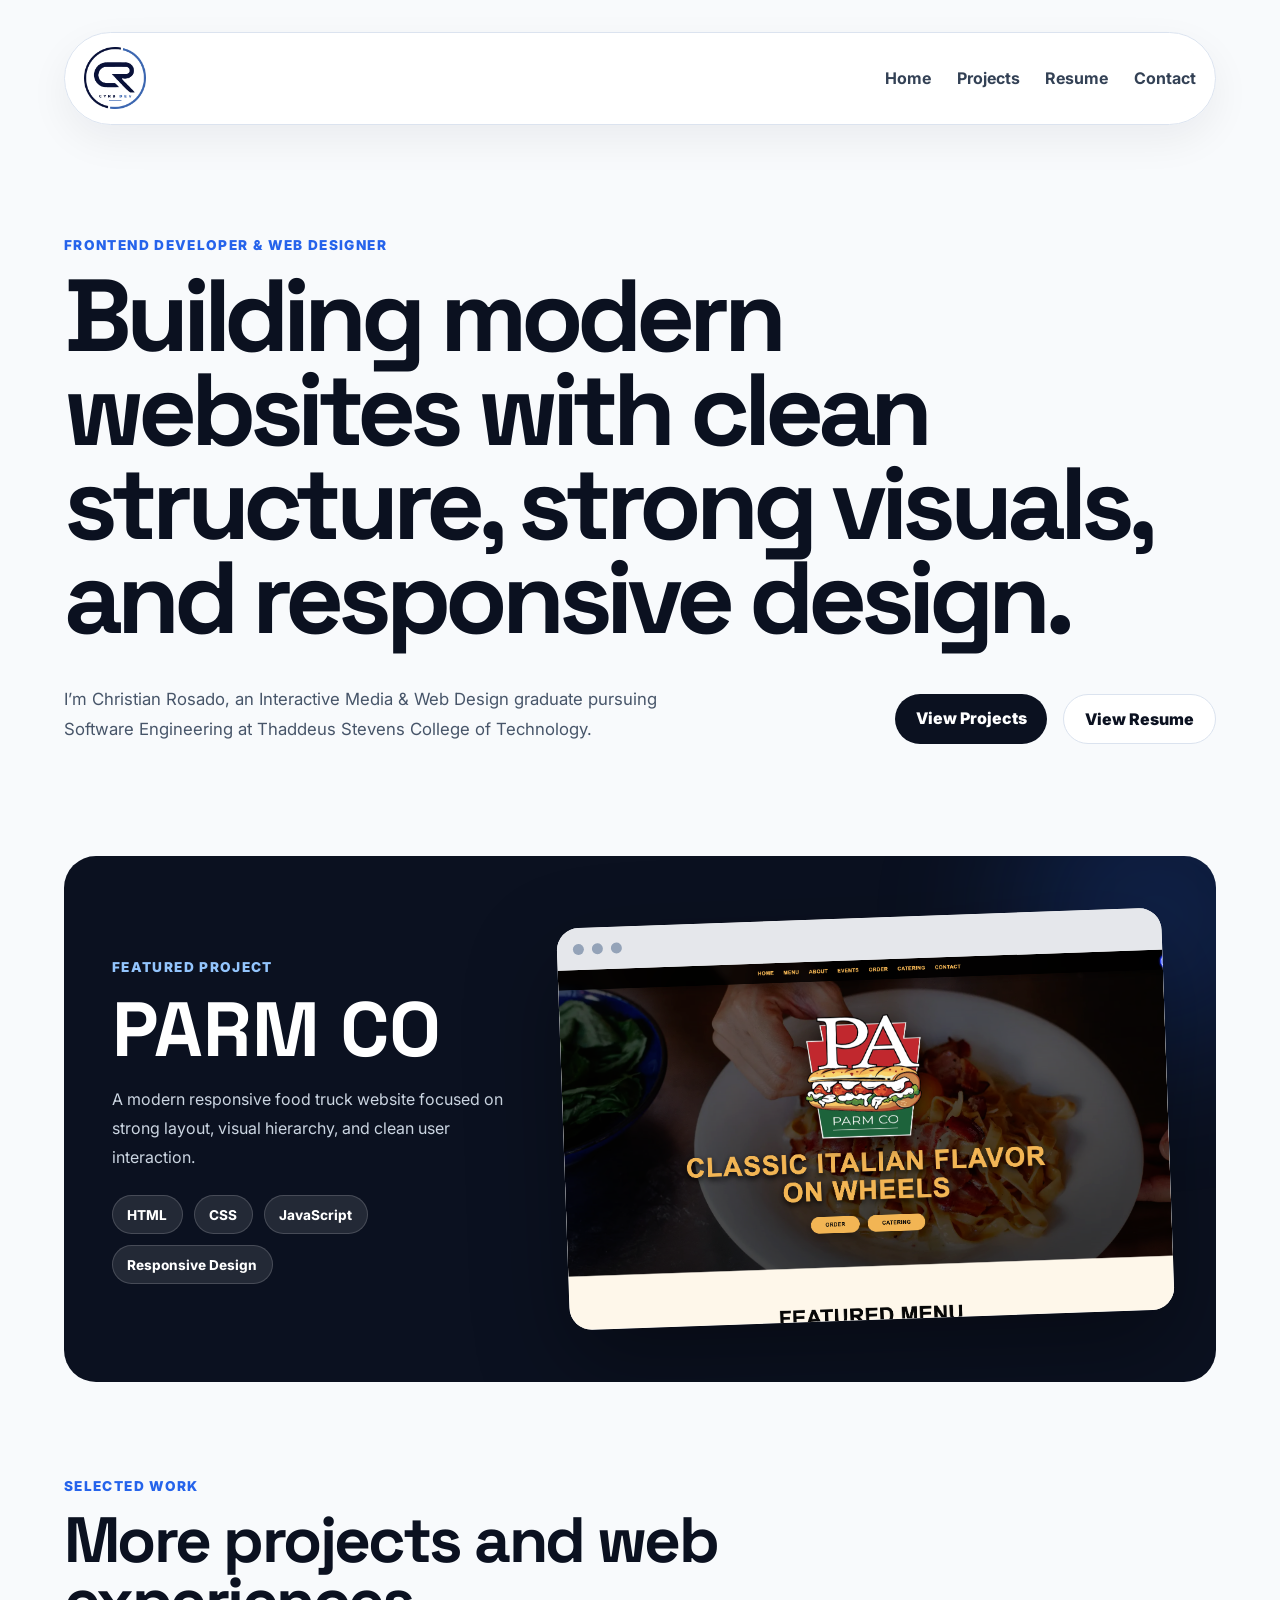
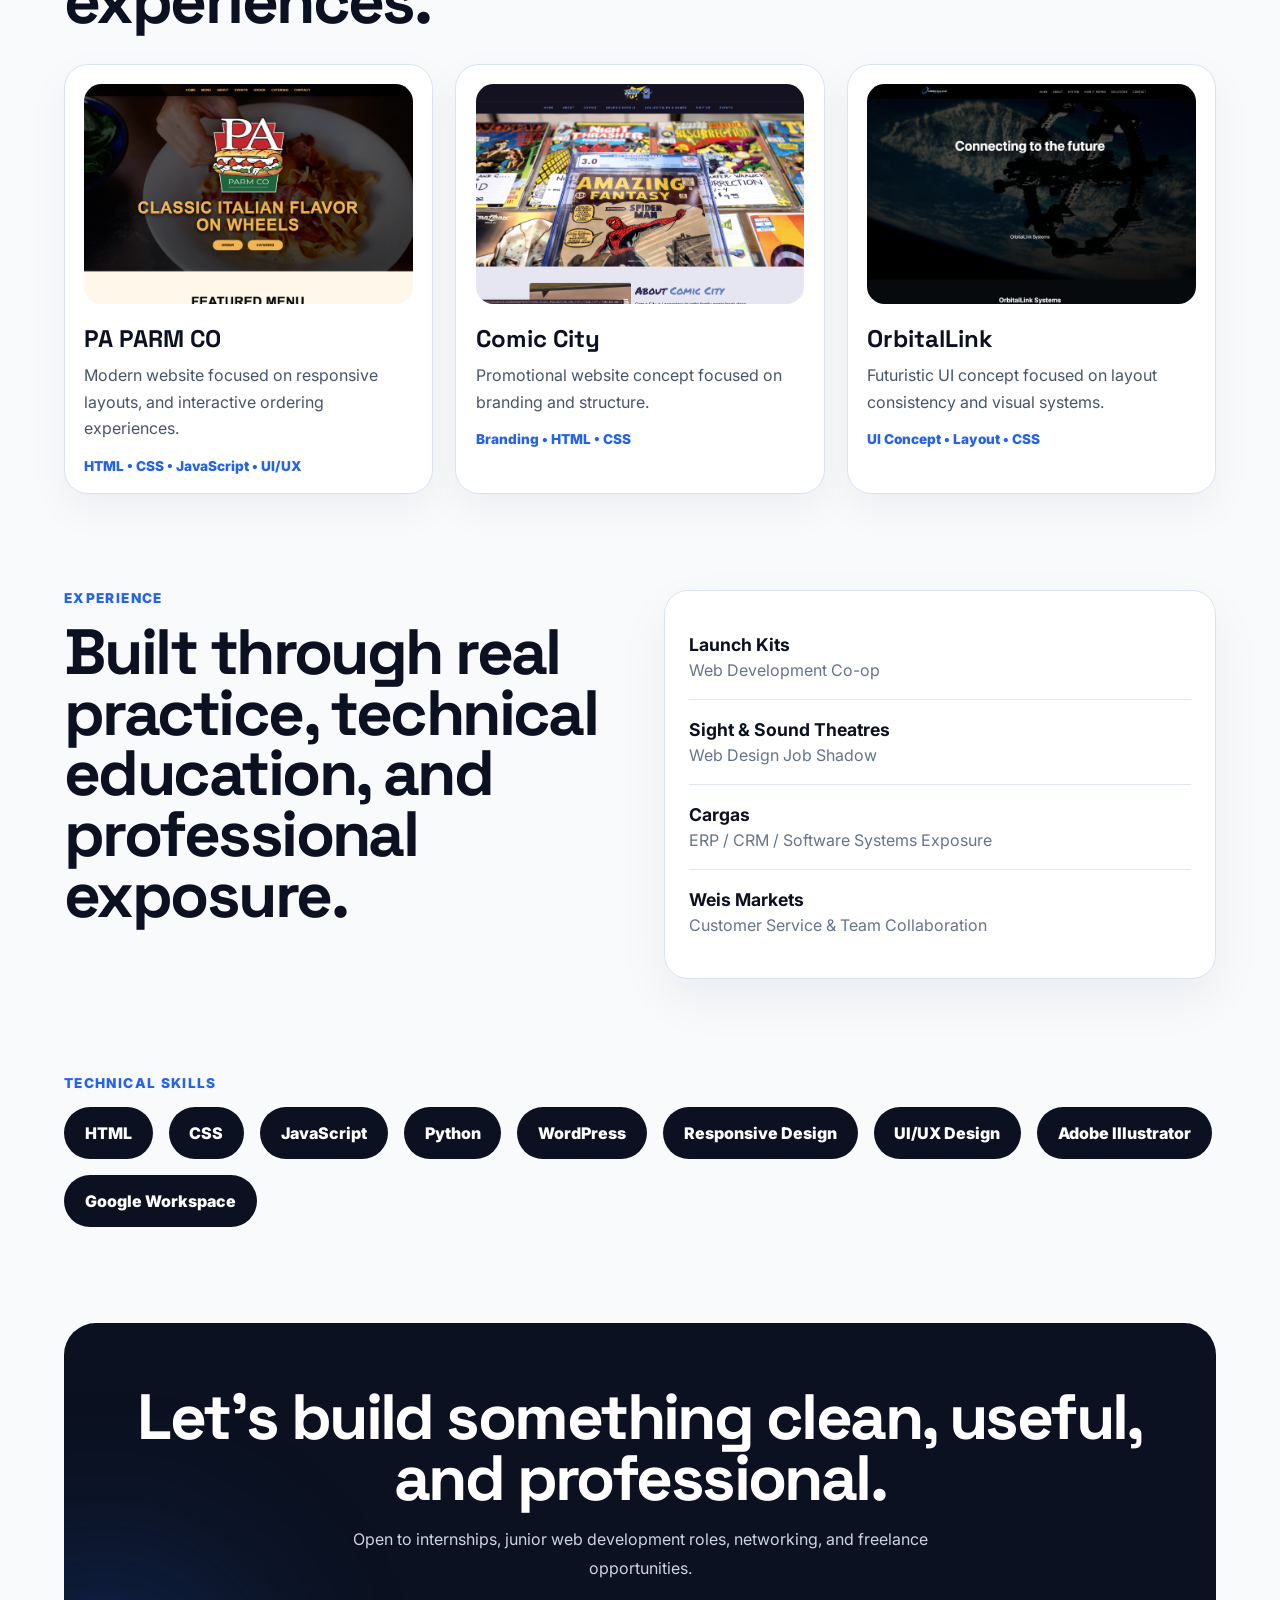
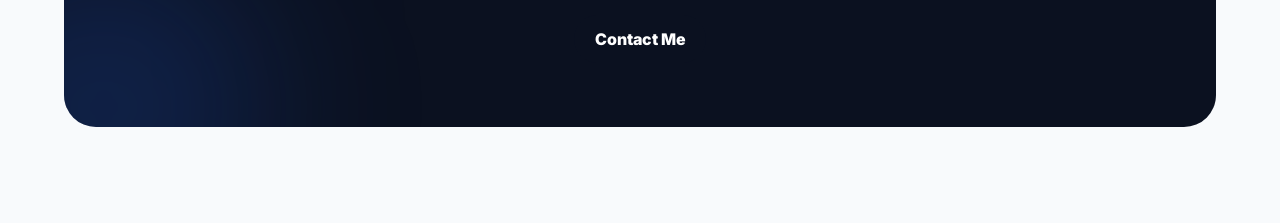
==== index.html @ ddb16501 "Code Finished_2026" ====
<html lang="en">
    <head>
        <meta charset="UTF-8">
        <meta name="viewport" content="width=device-width, initial-scale=1.0">
        <title>Christian Rosado | Portfolio</title>
        <link rel="stylesheet" href="style.css">
    <!--FONTS LINKS / Space Grotesk-->
        <link rel="preconnect" href="https://fonts.googleapis.com">
        <link rel="preconnect" href="https://fonts.gstatic.com" crossorigin>
        <link href="https://fonts.googleapis.com/css2?family=Space+Grotesk:wght@300..700&display=swap" rel="stylesheet">
    <!--FONTS LINKS / Inter-->
        <link rel="preconnect" href="https://fonts.googleapis.com">
        <link rel="preconnect" href="https://fonts.gstatic.com" crossorigin>
        <link href="https://fonts.googleapis.com/css2?family=Inter:ital,opsz,wght@0,14..32,100..900;1,14..32,100..900&family=Space+Grotesk:wght@300..700&display=swap" rel="stylesheet">
    </head>
    <body>
        <header class="siteHeader">
            <a href="index.html" class="logo">
                <img src="img/White_Version_CR.webp" alt="Christian Rosado Logo">
            </a>
    
            <nav>
                <ul>
                    <li><a href="index.html">Home</a></li>
                    <li><a href="projects.html">Projects</a></li>
                    <li><a href="resume.html">Resume</a></li>
                    <li><a href="contact.html">Contact</a></li>
                </ul>
            </nav>
        </header>
    
        <main>
            <!-- HERO -->
            <section class="hero">
                <p class="eyebrow">Frontend Developer & Web Designer</p>
    
                <h1>
                    Building modern websites with clean structure, strong visuals, and responsive design.
                </h1>
    
                <div class="heroBottom">
                    <p>
                        I’m Christian Rosado, an Interactive Media & Web Design graduate
                        pursuing Software Engineering at Thaddeus Stevens College of Technology.
                    </p>
    
                    <div class="heroButtons">
                        <a href="projects.html" class="btn primaryBtn">View Projects</a>
                        <a href="resume.html" class="btn secondaryBtn">View Resume</a>
                    </div>
                </div>
            </section>
    
            <!-- FEATURED PROJECT 1 -->
            <section class="projectShowcase">
                <div class="projectInfo">
                    <p class="eyebrow">Featured Project</p>
                    <h2>PARM CO</h2>
                    <p>
                        A modern responsive food truck website focused on strong layout,
                        visual hierarchy, and clean user interaction.
                    </p>
    
                    <div class="tags">
                        <span>HTML</span>
                        <span>CSS</span>
                        <span>JavaScript</span>
                        <span>Responsive Design</span>
                    </div>
                </div>
    
                <div class="projectVisual parmVisual">
                    <div class="browserMockup">
                        <div class="mockupTop">
                            <span></span>
                            <span></span>
                            <span></span>
                        </div>
                        <div class="mockupScreen">
                            <img src="img/cite.png" alt="PARM CO website preview">
                        </div>
                    </div>
                </div>
            </section>
    
            <!-- PROJECT GRID -->
            <section class="workSection">
                <div class="sectionHeader">
                    <p class="eyebrow">Selected Work</p>
                    <h2>More projects and web experiences.</h2>
                </div>
    
                <div class="workGrid">
                    <article class="workCard">
                        <div class="workPreview eaglesPreview">
                            <img src="img/cite.png" alt="">
                        </div>
                        <h3>PA PARM CO</h3>
                        <p>Modern website focused on responsive layouts, and interactive ordering experiences.</p>
                        <span>HTML • CSS • JavaScript • UI/UX</span>
                    </article>
    
                    <article class="workCard">
                        <div class="workPreview comicPreview">
                            <img src="img/cite3.png" alt="">
                        </div>
                        <h3>Comic City</h3>
                        <p>Promotional website concept focused on branding and structure.</p>
                        <span>Branding • HTML • CSS</span>
                    </article>
    
                    <article class="workCard">
                        <div class="workPreview orbitalPreview">
                            <img src="img/cite2.png" alt="">
                        </div>
                        <h3>OrbitalLink</h3>
                        <p>Futuristic UI concept focused on layout consistency and visual systems.</p>
                        <span>UI Concept • Layout • CSS</span>
                    </article>
                </div>
            </section>
    
            <!-- EXPERIENCE -->
            <section class="experienceSection">
                <div>
                    <p class="eyebrow">Experience</p>
                    <h2>Built through real practice, technical education, and professional exposure.</h2>
                </div>
    
                <div class="experienceList">
                    <div class="experienceItem">
                        <strong>Launch Kits</strong>
                        <p>Web Development Co-op</p>
                    </div>
    
                    <div class="experienceItem">
                        <strong>Sight & Sound Theatres</strong>
                        <p>Web Design Job Shadow</p>
                    </div>
    
                    <div class="experienceItem">
                        <strong>Cargas</strong>
                        <p>ERP / CRM / Software Systems Exposure</p>
                    </div>
    
                    <div class="experienceItem">
                        <strong>Weis Markets</strong>
                        <p>Customer Service & Team Collaboration</p>
                    </div>
                </div>
            </section>
    
            <!-- SKILLS -->
            <section class="skillsSection">
                <p class="eyebrow">Technical Skills</p>
    
                <div class="skillsTrack">
                    <span>HTML</span>
                    <span>CSS</span>
                    <span>JavaScript</span>
                    <span>Python</span>
                    <span>WordPress</span>
                    <span>Responsive Design</span>
                    <span>UI/UX Design</span>
                    <span>Adobe Illustrator</span>
                    <span>Google Workspace</span>
                </div>
            </section>
    
            <!-- CONTACT -->
            <section class="contactCTA">
                <h2>Let’s build something clean, useful, and professional.</h2>
                <p>
                    Open to internships, junior web development roles, networking,
                    and freelance opportunities.
                </p>
    
                <a href="contact.html" class="btn primaryBtn">Contact Me</a>
            </section>
        </main>
    </body>
</html>
---- style.css ----
/* ================================
   01. RESET & BASE
================================ */

*,
*::before,
*::after {
    margin: 0;
    padding: 0;
    box-sizing: border-box;
}

:root {
    --bg: #f8fafc;
    --dark: #0b1120;
    --text: #0b1120;
    --muted: #475569;
    --soft-muted: #64748b;
    --border: #dbe3ef;
    --line: #e2e8f0;
    --blue: #2563eb;
    --blue-soft: #93c5fd;
    --white: #ffffff;
    --card-shadow: 0 20px 50px rgba(15, 23, 42, 0.06);
    --hover-shadow: 0 25px 70px rgba(15, 23, 42, 0.13);
    --radius-lg: 2rem;
    --radius-md: 1.5rem;
    --radius-sm: 1rem;
    --transition: 0.25s ease;
}

html {
    scroll-behavior: smooth;
}

body {
    font-family: 'Inter', sans-serif;
    background: var(--bg);
    color: var(--text);
}

h1,
h2,
h3 {
    font-family: 'Space Grotesk', sans-serif;
}

a {
    text-decoration: none;
}

img {
    max-width: 100%;
    display: block;
}

/* ================================
   02. HEADER / NAV
================================ */

.siteHeader {
    width: min(1180px, 90%);
    margin: 2rem auto;
    padding: 0.9rem 1.2rem;
    background: rgba(255, 255, 255, 0.88);
    border: 1px solid var(--border);
    border-radius: 999px;
    display: flex;
    align-items: center;
    justify-content: space-between;
    box-shadow: 0 15px 40px rgba(15, 23, 42, 0.06);
    position: sticky;
    top: 1rem;
    z-index: 10;
    backdrop-filter: blur(16px);
    transition: box-shadow var(--transition), transform var(--transition), background var(--transition);
}

.siteHeader.scrolled {
    background: rgba(255, 255, 255, 0.96);
    box-shadow: 0 20px 55px rgba(15, 23, 42, 0.12);
}

.logo img {
    width: 62px;
    transition: transform var(--transition);
}

.logo:hover img {
    transform: rotate(-4deg) scale(1.04);
}

nav ul {
    display: flex;
    list-style: none;
    gap: 1.6rem;
}

nav a {
    color: #334155;
    font-weight: 700;
    position: relative;
    transition: color var(--transition);
}

nav a::after {
    content: "";
    width: 0;
    height: 2px;
    background: var(--blue);
    position: absolute;
    left: 0;
    bottom: -6px;
    border-radius: 999px;
    transition: width var(--transition);
}

nav a:hover {
    color: var(--blue);
}

nav a:hover::after {
    width: 100%;
}

/* ================================
   03. BUTTONS
================================ */

.btn {
    display: inline-block;
    padding: 0.9rem 1.3rem;
    border-radius: 999px;
    font-weight: 850;
    transition:
        transform var(--transition),
        background var(--transition),
        color var(--transition),
        border-color var(--transition),
        box-shadow var(--transition);
}

.btn:hover {
    transform: translateY(-3px);
}

.primaryBtn {
    background: var(--dark);
    color: var(--white);
}

.primaryBtn:hover {
    box-shadow: 0 15px 35px rgba(11, 17, 32, 0.22);
}

.secondaryBtn {
    background: var(--white);
    color: var(--dark);
    border: 1px solid var(--border);
}

.secondaryBtn:hover {
    border-color: var(--blue);
    color: var(--blue);
}

/* ================================
   04. HERO
================================ */

.hero {
    width: min(1180px, 90%);
    margin: 0 auto;
    padding: 5rem 0 4rem;
}

.eyebrow {
    text-transform: uppercase;
    letter-spacing: 0.1em;
    color: var(--blue);
    font-size: 0.85rem;
    font-weight: 850;
    margin-bottom: 1rem;
}

.hero h1 {
    font-size: clamp(3.8rem, 8vw, 7.8rem);
    line-height: 0.92;
    letter-spacing: -0.06em;
    max-width: 1100px;
}

.heroBottom {
    margin-top: 2rem;
    display: flex;
    justify-content: space-between;
    gap: 3rem;
    align-items: flex-end;
}

.heroBottom p {
    max-width: 620px;
    color: var(--muted);
    line-height: 1.8;
    font-size: 1.05rem;
}

.heroButtons {
    display: flex;
    gap: 1rem;
    flex-wrap: wrap;
    padding-top: 1rem;
}

/* ================================
   05. FEATURED PROJECT
================================ */

.projectShowcase {
    width: min(1180px, 90%);
    margin: 3rem auto;
    background: var(--dark);
    color: var(--white);
    border-radius: var(--radius-lg);
    padding: 3rem;
    display: grid;
    grid-template-columns: 0.8fr 1.2fr;
    gap: 3rem;
    align-items: center;
    overflow: hidden;
    position: relative;
}

.projectShowcase::before {
    content: "";
    width: 280px;
    height: 280px;
    background: rgba(37, 99, 235, 0.2);
    border-radius: 50%;
    filter: blur(70px);
    position: absolute;
    right: -80px;
    top: -80px;
}

.projectShowcase .eyebrow {
    color: var(--blue-soft);
}

.projectInfo {
    position: relative;
    z-index: 2;
}

.projectInfo h2 {
    font-size: clamp(3rem, 6vw, 6rem);
    line-height: 0.9;
    margin-bottom: 1.3rem;
}

.projectInfo p {
    color: #cbd5e1;
    line-height: 1.8;
    max-width: 520px;
}

.tags {
    display: flex;
    flex-wrap: wrap;
    gap: 0.7rem;
    margin-top: 1.5rem;
}

.tags span {
    background: rgba(255, 255, 255, 0.1);
    color: var(--white);
    border: 1px solid rgba(255, 255, 255, 0.16);
    padding: 0.65rem 0.9rem;
    border-radius: 999px;
    font-weight: 750;
    font-size: 0.85rem;
    transition: background var(--transition), transform var(--transition);
}

.tags span:hover {
    background: rgba(255, 255, 255, 0.16);
    transform: translateY(-2px);
}

.projectVisual {
    min-height: 430px;
    display: flex;
    align-items: center;
    justify-content: center;
    position: relative;
    z-index: 2;
}

.browserMockup {
    width: 100%;
    max-width: 650px;
    background: var(--white);
    border-radius: 1.4rem;
    overflow: hidden;
    transform: rotate(-2deg);
    box-shadow: 0 35px 90px rgba(0, 0, 0, 0.35);
    transition: transform 0.35s ease, box-shadow 0.35s ease;
}

.browserMockup:hover {
    transform: rotate(0deg) translateY(-8px);
    box-shadow: 0 45px 110px rgba(0, 0, 0, 0.45);
}

.mockupTop {
    height: 42px;
    background: #e5e7eb;
    display: flex;
    align-items: center;
    gap: 0.5rem;
    padding: 0 1rem;
}

.mockupTop span {
    width: 11px;
    height: 11px;
    background: #94a3b8;
    border-radius: 50%;
}

.mockupScreen {
    height: 360px;
    background: linear-gradient(135deg, #111827, #f59e0b);
    overflow: hidden;
}

.mockupScreen img {
    width: 100%;
    height: 100%;
    object-fit: cover;
    transition: transform 0.45s ease;
}

.browserMockup:hover .mockupScreen img {
    transform: scale(1.04);
}

/* ================================
   06. SHARED SECTIONS
================================ */

.workSection,
.experienceSection,
.skillsSection,
.contactCTA {
    width: min(1180px, 90%);
    margin: 6rem auto;
}

.sectionHeader {
    max-width: 760px;
    margin-bottom: 2rem;
}

.sectionHeader h2,
.experienceSection h2,
.contactCTA h2 {
    font-size: clamp(2.5rem, 5vw, 5rem);
    line-height: 0.95;
    letter-spacing: -0.04em;
}

/* ================================
   07. WORK GRID
================================ */

.workGrid {
    display: grid;
    grid-template-columns: repeat(3, 1fr);
    gap: 1.4rem;
}

.workCard {
    background: var(--white);
    border: 1px solid var(--border);
    border-radius: var(--radius-md);
    padding: 1.2rem;
    transition:
        transform var(--transition),
        border-color var(--transition),
        box-shadow var(--transition);
    box-shadow: 0 15px 40px rgba(15, 23, 42, 0.05);
}

.workCard:hover {
    transform: translateY(-9px);
    border-color: rgba(37, 99, 235, 0.35);
    box-shadow: var(--hover-shadow);
}

.workPreview {
    height: 220px;
    border-radius: 1.1rem;
    margin-bottom: 1.2rem;
    overflow: hidden;
    background: #e5e7eb;
    transition: transform var(--transition), filter var(--transition);
}

.workPreview img {
    width: 100%;
    height: 100%;
    object-fit: cover;
    display: block;
}

.workCard:hover .workPreview {
    transform: scale(0.98);
    filter: saturate(1.12);
}


.workCard h3 {
    font-size: 1.5rem;
    margin-bottom: 0.5rem;
}

.workCard p {
    color: var(--muted);
    line-height: 1.65;
    margin-bottom: 1rem;
}

.workCard span {
    color: var(--blue);
    font-size: 0.85rem;
    font-weight: 850;
}

/* ================================
   08. EXPERIENCE
================================ */

.experienceSection {
    display: grid;
    grid-template-columns: 1fr 1fr;
    gap: 3rem;
    align-items: start;
}

.experienceList {
    background: var(--white);
    border: 1px solid var(--border);
    border-radius: var(--radius-md);
    padding: 1.5rem;
    box-shadow: var(--card-shadow);
}

.experienceItem {
    padding: 1.2rem 0;
    border-bottom: 1px solid var(--line);
    transition: padding-left var(--transition), border-color var(--transition);
}

.experienceItem:hover {
    padding-left: 0.7rem;
    border-color: rgba(37, 99, 235, 0.35);
}

.experienceItem:last-child {
    border-bottom: none;
}

.experienceItem strong {
    font-size: 1.1rem;
}

.experienceItem p {
    color: var(--soft-muted);
    margin-top: 0.3rem;
}

/* ================================
   09. SKILLS
================================ */

.skillsTrack {
    display: flex;
    flex-wrap: wrap;
    gap: 1rem;
}

.skillsTrack span {
    background: var(--dark);
    color: var(--white);
    padding: 1rem 1.3rem;
    border-radius: 999px;
    font-weight: 850;
    transition: transform var(--transition), background var(--transition);
}

.skillsTrack span:hover {
    transform: translateY(-4px);
    background: var(--blue);
}

/* ================================
   10. CONTACT CTA
================================ */

.contactCTA {
    background: var(--dark);
    color: var(--white);
    border-radius: var(--radius-lg);
    padding: 4rem;
    text-align: center;
    position: relative;
    overflow: hidden;
}

.contactCTA::before {
    content: "";
    width: 320px;
    height: 320px;
    background: rgba(37, 99, 235, 0.2);
    border-radius: 50%;
    filter: blur(80px);
    position: absolute;
    left: -120px;
    bottom: -140px;
}

.contactCTA h2,
.contactCTA p,
.contactCTA a {
    position: relative;
    z-index: 2;
}

.contactCTA p {
    color: #cbd5e1;
    line-height: 1.8;
    max-width: 650px;
    margin: 1rem auto 2rem;
}

/* ================================
   11. PROJECTS PAGE
================================ */

.pageHero {
    width: min(1180px, 90%);
    margin: 0 auto;
    padding: 5rem 0 3rem;
}

.pageHero h1 {
    font-size: clamp(3.5rem, 7vw, 7rem);
    line-height: 0.92;
    letter-spacing: -0.06em;
    max-width: 1050px;
    margin-bottom: 1.5rem;
}

.pageHero p {
    color: var(--muted);
    line-height: 1.8;
    max-width: 700px;
    font-size: 1.05rem;
}

.projectsPageGrid {
    width: min(1180px, 90%);
    margin: 2rem auto 6rem;
    display: grid;
    gap: 2rem;
}

.projectDetailCard {
    background: var(--white);
    border: 1px solid var(--border);
    border-radius: var(--radius-lg);
    padding: 1.5rem;
    display: grid;
    grid-template-columns: 1fr 1fr;
    gap: 2rem;
    align-items: center;
    box-shadow: var(--card-shadow);
    transition: transform var(--transition), box-shadow var(--transition), border-color var(--transition);
}

.projectDetailCard:hover {
    transform: translateY(-7px);
    box-shadow: var(--hover-shadow);
    border-color: rgba(37, 99, 235, 0.35);
}

.projectDetailCard img {
    width: 100%;
    height: 340px;
    object-fit: cover;
    border-radius: 1.4rem;
}

.projectDetailCard h2 {
    font-size: clamp(2rem, 4vw, 4rem);
    line-height: 0.95;
    margin-bottom: 1rem;
}

.projectDetailCard p {
    color: var(--muted);
    line-height: 1.8;
    margin-bottom: 1rem;
}

.projectDetailCard span {
    color: var(--blue);
    font-weight: 850;
}

/* ================================
   12. RESUME PAGE
================================ */

.resumeLayout {
    width: min(1180px, 90%);
    margin: 2rem auto 6rem;
    display: grid;
    grid-template-columns: 1.4fr 0.8fr;
    gap: 2rem;
    align-items: start;
}

.resumeMain {
    display: grid;
    gap: 2rem;
}

.resumeBlock,
.resumeSideCard {
    background: var(--white);
    border: 1px solid var(--border);
    border-radius: var(--radius-lg);
    padding: 2rem;
    box-shadow: var(--card-shadow);
}

.resumeBlock h2 {
    font-size: clamp(2rem, 4vw, 3.5rem);
    line-height: 0.95;
    margin-bottom: 1.5rem;
}

.resumeItem {
    padding: 1.4rem 0;
    border-bottom: 1px solid var(--line);
}

.resumeItem:last-child {
    border-bottom: none;
    padding-bottom: 0;
}

.resumeItem h3 {
    font-size: 1.35rem;
    margin-bottom: 0.35rem;
}

.resumeItem span {
    display: block;
    color: var(--blue);
    font-weight: 850;
    margin-bottom: 0.7rem;
}

.resumeItem p {
    color: var(--muted);
    line-height: 1.75;
}

.resumeSidebar {
    display: grid;
    gap: 1.5rem;
    position: sticky;
    top: 7rem;
}

.resumeSideCard h3 {
    font-size: 1.5rem;
    margin-bottom: 1rem;
}

.resumeSideCard ul {
    list-style: none;
    display: grid;
    gap: 0.8rem;
}

.resumeSideCard li {
    color: var(--muted);
    font-weight: 700;
    padding-bottom: 0.8rem;
    border-bottom: 1px solid var(--line);
}

.darkCard {
    background: var(--dark);
    color: var(--white);
}

.darkCard p {
    color: #cbd5e1;
    line-height: 1.7;
    margin-bottom: 1.5rem;
}

.darkCard .primaryBtn {
    background: var(--white);
    color: var(--dark);
}

/* ================================
   13. CONTACT PAGE
================================ */

.contactLayout {
    width: min(1180px, 90%);
    margin: 2rem auto 6rem;
    display: grid;
    grid-template-columns: 0.85fr 1.15fr;
    gap: 2rem;
    align-items: start;
}

.contactInfo {
    display: grid;
    gap: 1.2rem;
}

.contactCard,
.contactForm {
    background: var(--white);
    border: 1px solid var(--border);
    border-radius: var(--radius-lg);
    padding: 2rem;
    box-shadow: var(--card-shadow);
}

.darkContactCard {
    background: var(--dark);
    color: var(--white);
}

.contactCard h2,
.contactForm h2 {
    font-size: clamp(2rem, 4vw, 3.5rem);
    line-height: 0.95;
    margin-bottom: 1rem;
}

.contactCard h3 {
    font-size: 1.5rem;
    margin-bottom: 0.6rem;
}

.contactCard p {
    color: var(--muted);
    line-height: 1.7;
    margin-bottom: 1rem;
}

.darkContactCard p {
    color: #cbd5e1;
}

.contactCard a {
    color: var(--blue);
    font-weight: 850;
}

.contactForm {
    display: grid;
}

.contactForm label {
    font-weight: 850;
    color: var(--dark);
    margin: 1.2rem 0 0.5rem;
}

.contactForm input,
.contactForm textarea {
    width: 100%;
    border: 1px solid var(--border);
    border-radius: var(--radius-sm);
    padding: 1rem;
    font-family: inherit;
    font-size: 1rem;
    color: var(--dark);
    background: var(--bg);
    transition: border-color var(--transition), background var(--transition), box-shadow var(--transition);
}

.contactForm input:focus,
.contactForm textarea:focus {
    outline: none;
    border-color: var(--blue);
    background: var(--white);
    box-shadow: 0 0 0 4px rgba(37, 99, 235, 0.1);
}

.contactForm textarea {
    min-height: 180px;
    resize: vertical;
}

.contactForm button {
    border: none;
    cursor: pointer;
    margin-top: 1.5rem;
    width: fit-content;
}

/* ================================
   14. SCROLL REVEAL INTERACTION
================================ */

.reveal {
    opacity: 0;
    transform: translateY(35px);
    transition: opacity 0.75s ease, transform 0.75s ease;
}

.reveal.show {
    opacity: 1;
    transform: translateY(0);
}

/* ================================
   15. RESPONSIVE
================================ */

@media (max-width: 900px) {
    .siteHeader {
        border-radius: 1.5rem;
        flex-direction: column;
        gap: 1rem;
    }

    nav ul {
        flex-wrap: wrap;
        justify-content: center;
    }

    .hero {
        padding-top: 3rem;
    }

    .heroBottom,
    .projectShowcase,
    .experienceSection {
        grid-template-columns: 1fr;
        flex-direction: column;
        align-items: flex-start;
    }

    .workGrid,
    .resumeLayout,
    .contactLayout {
        grid-template-columns: 1fr;
    }

    .resumeSidebar {
        position: static;
    }

    .projectDetailCard {
        grid-template-columns: 1fr;
    }

    .projectDetailCard img {
        height: 240px;
    }

    .projectShowcase,
    .contactCTA {
        padding: 2rem;
    }

    .mockupScreen {
        height: 260px;
    }
}

@media (max-width: 600px) {
    .hero h1 {
        font-size: clamp(3rem, 15vw, 4.5rem);
    }

    .heroBottom p {
        font-size: 1rem;
    }

    .siteHeader {
        width: min(1180px, 94%);
    }
}
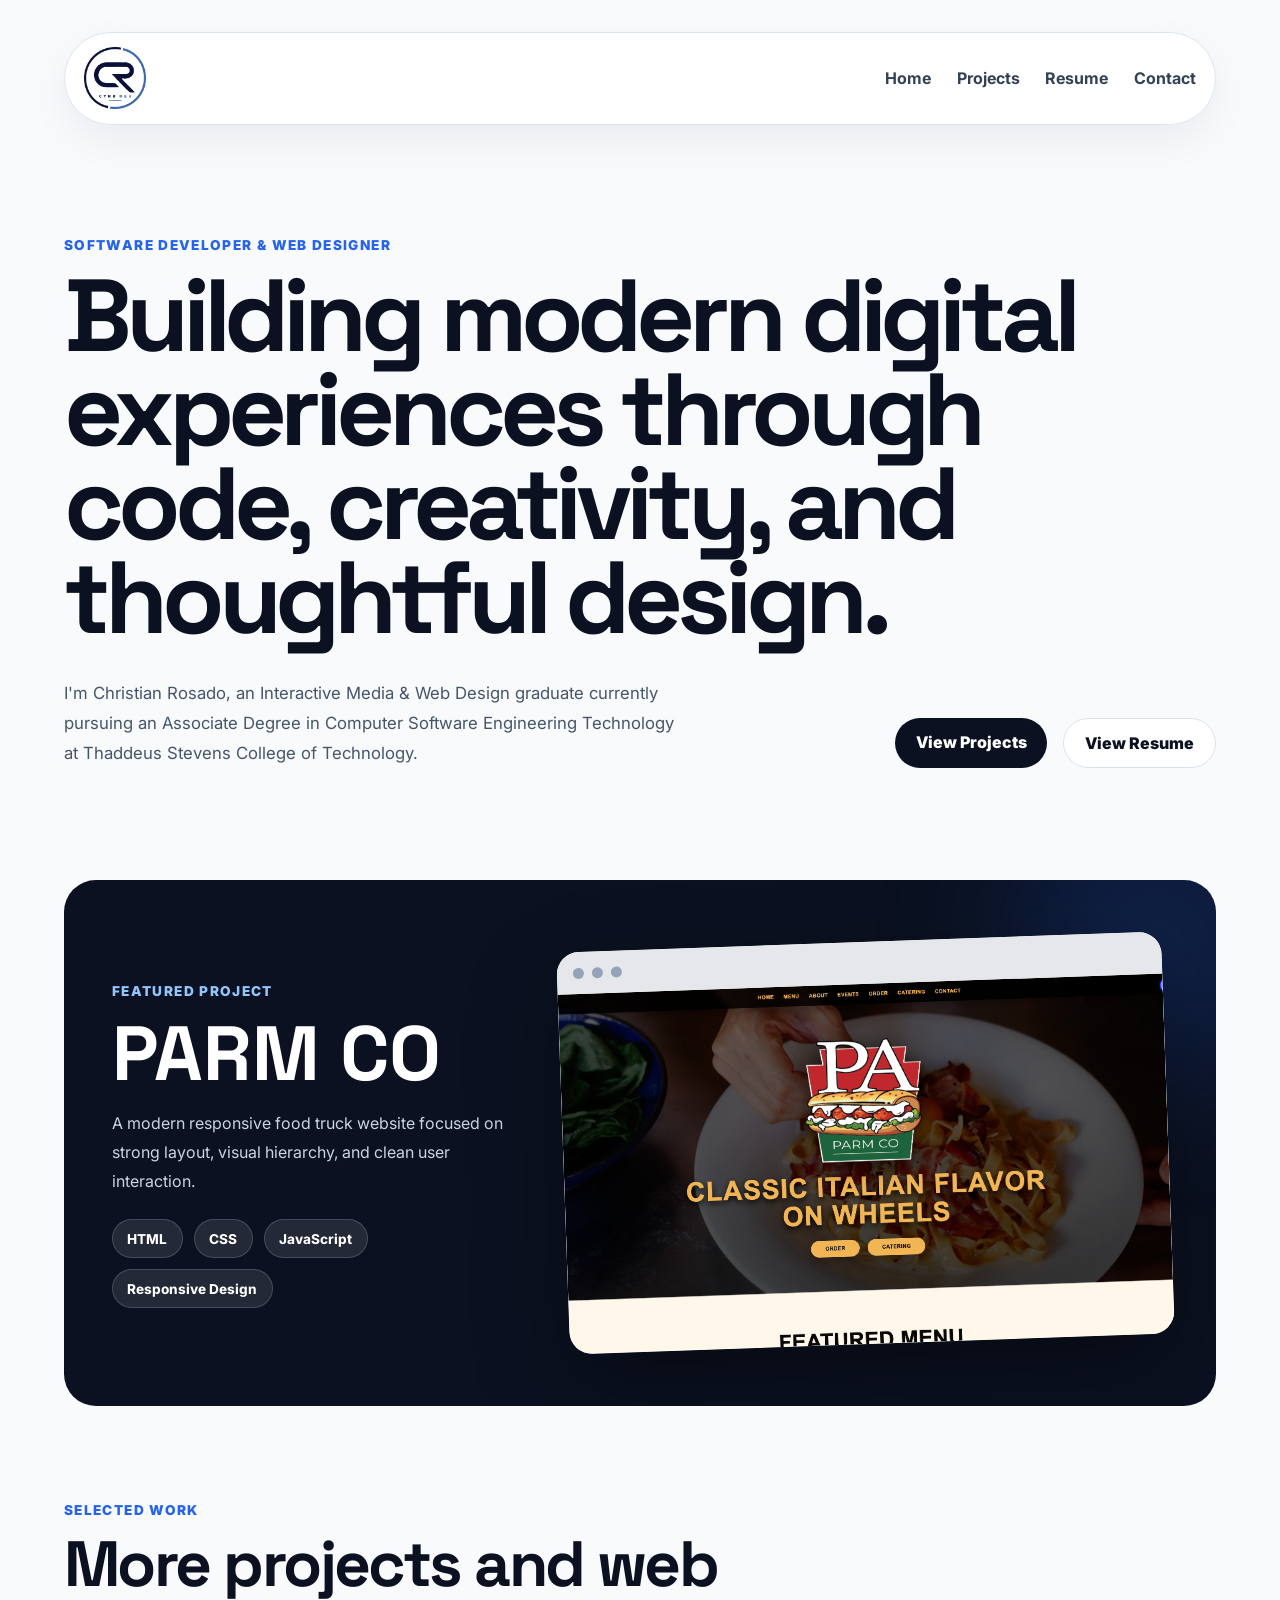
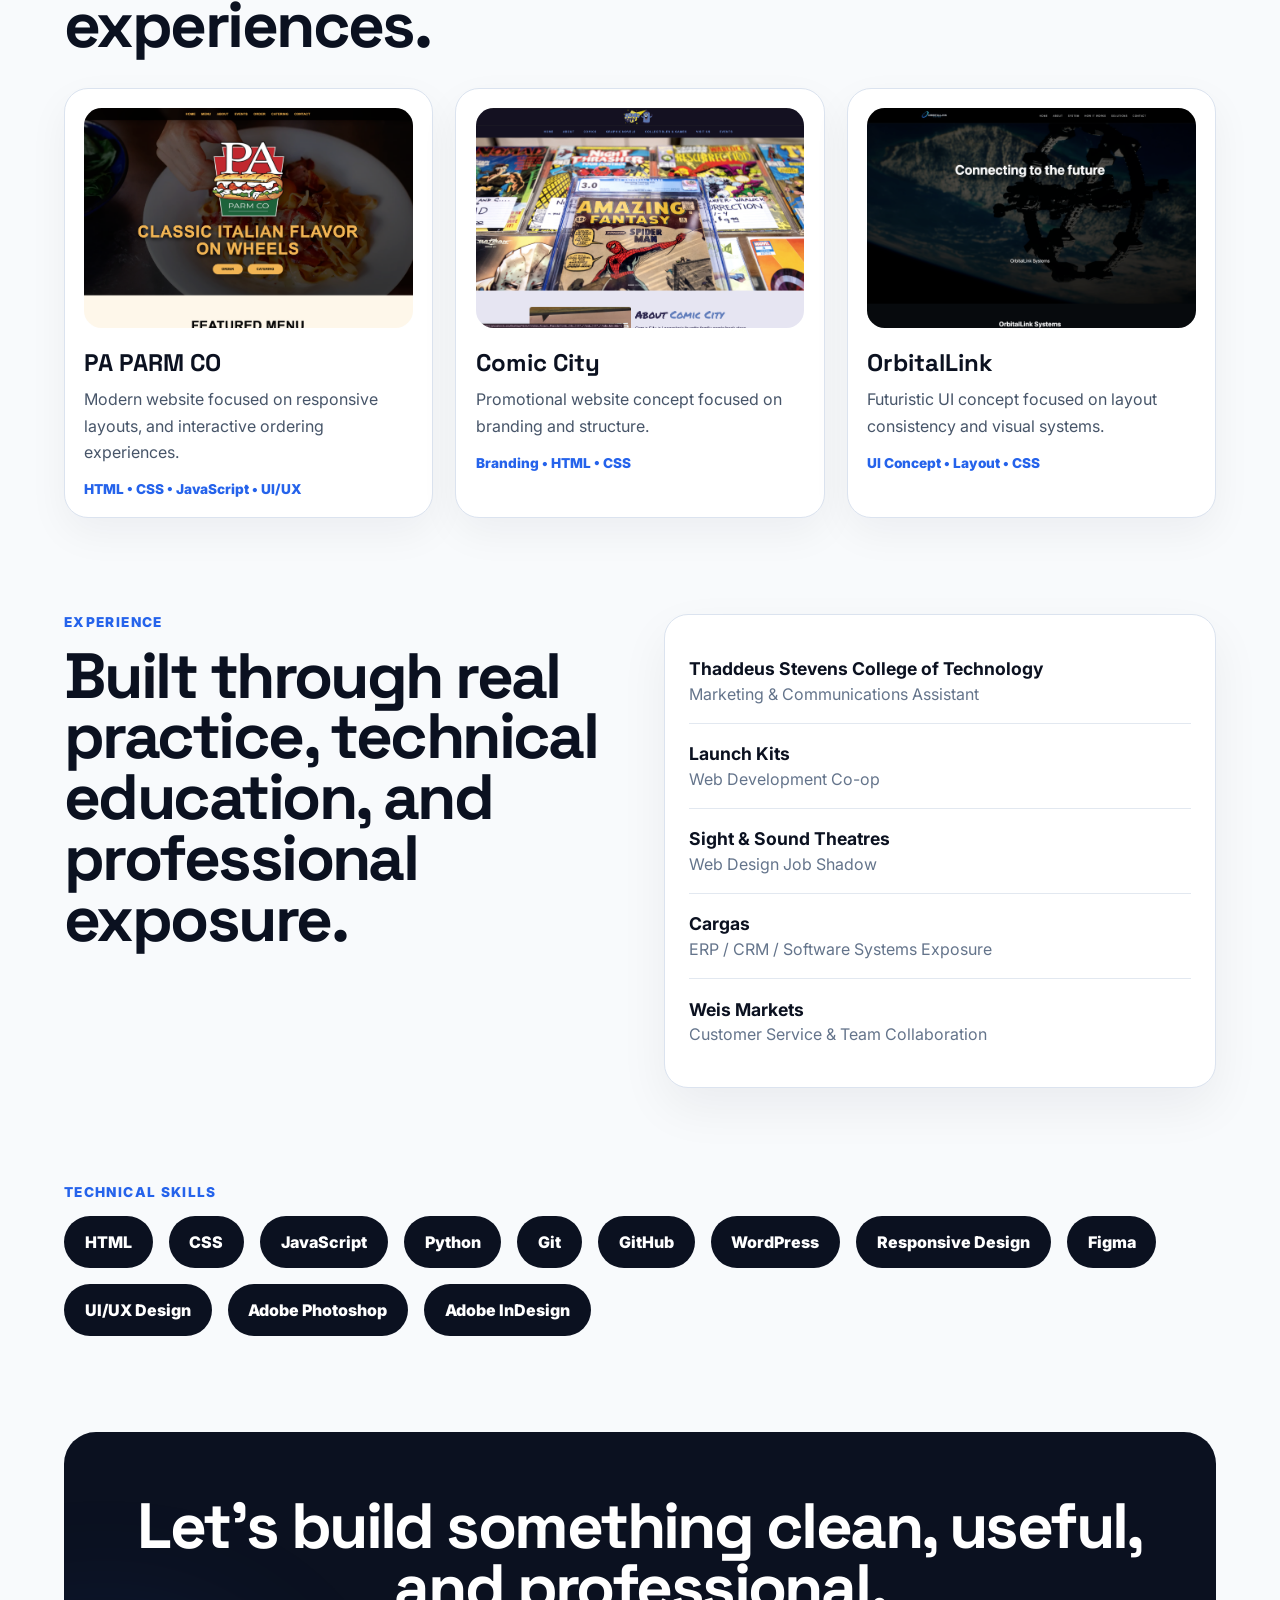
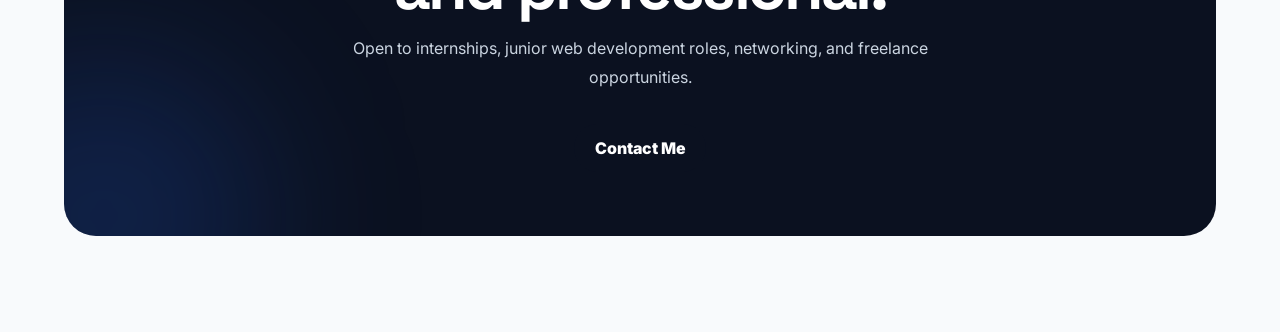
==== commit 0cd467b5: "I add news projects" ====
--- a/index.html
+++ b/index.html
@@ -32,16 +32,17 @@
         <main>
             <!-- HERO -->
             <section class="hero">
-                <p class="eyebrow">Frontend Developer & Web Designer</p>
+                <p class="eyebrow">Software Developer & Web Designer</p>
     
                 <h1>
-                    Building modern websites with clean structure, strong visuals, and responsive design.
+                    Building modern digital experiences through code, creativity, and thoughtful design.
                 </h1>
     
                 <div class="heroBottom">
                     <p>
-                        I’m Christian Rosado, an Interactive Media & Web Design graduate
-                        pursuing Software Engineering at Thaddeus Stevens College of Technology.
+                        I'm Christian Rosado, an Interactive Media & Web Design graduate 
+                        currently pursuing an Associate Degree in 
+                        Computer Software Engineering Technology at Thaddeus Stevens College of Technology.
                     </p>
     
                     <div class="heroButtons">
@@ -129,6 +130,11 @@
     
                 <div class="experienceList">
                     <div class="experienceItem">
+                        <strong>Thaddeus Stevens College of Technology</strong>
+                        <p>Marketing & Communications Assistant</p>
+                    </div>
+    
+                    <div class="experienceItem">
                         <strong>Launch Kits</strong>
                         <p>Web Development Co-op</p>
                     </div>
@@ -159,11 +165,14 @@
                     <span>CSS</span>
                     <span>JavaScript</span>
                     <span>Python</span>
+                    <span>Git</span>
+                    <span>GitHub</span>
                     <span>WordPress</span>
                     <span>Responsive Design</span>
+                    <span>Figma</span>
                     <span>UI/UX Design</span>
-                    <span>Adobe Illustrator</span>
-                    <span>Google Workspace</span>
+                    <span>Adobe Photoshop</span>
+                    <span>Adobe InDesign</span>
                 </div>
             </section>
     
